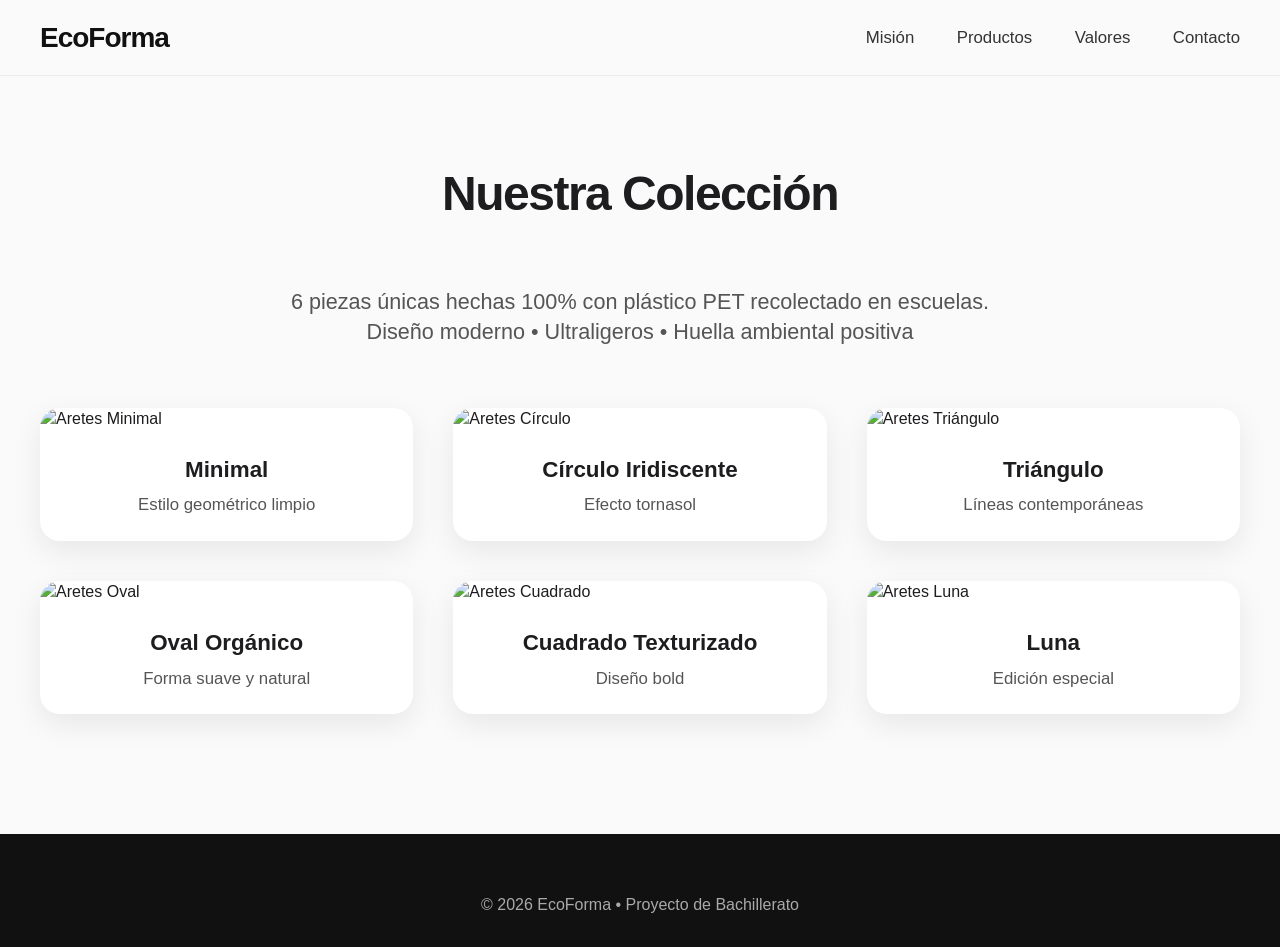
==== productos.html @ 33035501 "Add files via upload" ====
<!DOCTYPE html>
<html lang="es">
<head>
  <meta charset="UTF-8">
  <meta name="viewport" content="width=device-width, initial-scale=1.0">
  <title>Productos - EcoForma</title>
  <link rel="stylesheet" href="css/style.css">
  <style>
    .products-grid {
      display: grid;
      grid-template-columns: repeat(auto-fit, minmax(320px, 1fr));
      gap: 40px;
      max-width: 1280px;
      margin: 0 auto;
    }
    .product-card {
      background: white;
      border-radius: 20px;
      overflow: hidden;
      box-shadow: 0 10px 30px rgba(0,0,0,0.08);
      transition: all 0.4s ease;
    }
    .product-card:hover {
      transform: translateY(-12px);
      box-shadow: 0 20px 40px rgba(0,0,0,0.12);
    }
    .product-card img {
      width: 100%;
      height: 380px;
      object-fit: cover;
    }
    .product-info {
      padding: 24px;
      text-align: center;
    }
    .product-info h3 {
      font-size: 1.4rem;
      font-weight: 600;
      margin-bottom: 8px;
    }
    .product-info p {
      color: #555;
      font-size: 1.05rem;
    }
  </style>
</head>
<body>
  <header>
    <nav>
      <a href="index.html" class="logo">EcoForma</a>
      <div class="nav-links">
        <a href="mision.html">Misión</a>
        <a href="productos.html">Productos</a>
        <a href="valores.html">Valores</a>
        <a href="contacto.html">Contacto</a>
      </div>
    </nav>
  </header>

  <section class="section">
    <h2>Nuestra Colección</h2>
    <p style="text-align: center; max-width: 700px; margin: 0 auto 60px; font-size: 1.35rem; color: #555;">
      6 piezas únicas hechas 100% con plástico PET recolectado en escuelas.<br>
      Diseño moderno • Ultraligeros • Huella ambiental positiva
    </p>

    <div class="products-grid">
      <div class="product-card">
        <img src="img/producto1.jpg" alt="Aretes Minimal">
        <div class="product-info">
          <h3>Minimal</h3>
          <p>Estilo geométrico limpio</p>
        </div>
      </div>

      <div class="product-card">
        <img src="img/producto2.jpg" alt="Aretes Círculo">
        <div class="product-info">
          <h3>Círculo Iridiscente</h3>
          <p>Efecto tornasol</p>
        </div>
      </div>

      <div class="product-card">
        <img src="img/producto3.jpg" alt="Aretes Triángulo">
        <div class="product-info">
          <h3>Triángulo</h3>
          <p>Líneas contemporáneas</p>
        </div>
      </div>

      <div class="product-card">
        <img src="img/producto4.jpg" alt="Aretes Oval">
        <div class="product-info">
          <h3>Oval Orgánico</h3>
          <p>Forma suave y natural</p>
        </div>
      </div>

      <div class="product-card">
        <img src="img/producto5.jpg" alt="Aretes Cuadrado">
        <div class="product-info">
          <h3>Cuadrado Texturizado</h3>
          <p>Diseño bold</p>
        </div>
      </div>

      <div class="product-card">
        <img src="img/producto6.jpg" alt="Aretes Luna">
        <div class="product-info">
          <h3>Luna</h3>
          <p>Edición especial</p>
        </div>
      </div>
    </div>
  </section>

  <footer>
    <p>&copy; 2026 EcoForma • Proyecto de Bachillerato</p>
  </footer>
</body>
</html>
---- css/style.css ----
* {
    margin: 0;
    padding: 0;
    box-sizing: border-box;
}

body {
    font-family: -apple-system, BlinkMacSystemFont, "Segoe UI", Roboto, sans-serif;
    background: #fafafa;
    color: #1d1d1f;
    line-height: 1.4;
}

header {
    position: fixed;
    top: 0;
    width: 100%;
    background: rgba(250, 250, 250, 0.85);
    backdrop-filter: blur(30px);
    z-index: 1000;
    border-bottom: 1px solid rgba(0, 0, 0, 0.06);
}

nav {
    max-width: 1280px;
    margin: 0 auto;
    padding: 18px 40px;
    display: flex;
    justify-content: space-between;
    align-items: center;
}

.logo {
    font-size: 1.75rem;
    font-weight: 700;
    letter-spacing: -1px;
    color: #111;
    text-decoration: none;
}

.nav-links a {
    margin-left: 38px;
    text-decoration: none;
    color: #333;
    font-weight: 500;
    font-size: 1.05rem;
    transition: all 0.3s;
}

.nav-links a:hover {
    color: #2e8b57;
}

/* Hero Apple Style */
.hero {
    height: 100vh;
    background: linear-gradient(180deg, rgba(0,0,0,0.55), rgba(0,0,0,0.65)), url('../img/hero.jpg');
    background-size: cover;
    background-position: center;
    display: flex;
    align-items: center;
    justify-content: center;
    text-align: center;
    color: white;
}

.hero-content {
    max-width: 820px;
    padding: 0 20px;
}

.hero-content h1 {
    font-size: 4.2rem;
    font-weight: 700;
    letter-spacing: -3px;
    line-height: 1.05;
    margin-bottom: 1.2rem;
}

.hero-content p {
    font-size: 1.55rem;
    margin-bottom: 2.8rem;
    opacity: 0.92;
}

.btn {
    padding: 16px 48px;
    font-size: 1.2rem;
    font-weight: 600;
    background: white;
    color: #111;
    border-radius: 9999px;
    text-decoration: none;
    display: inline-block;
    transition: all 0.4s ease;
}

.btn:hover {
    transform: scale(1.06);
    background: #f0f0f0;
}

/* Secciones */
.section {
    padding: 160px 40px 120px;
    max-width: 1280px;
    margin: 0 auto;
}

h2 {
    font-size: 3rem;
    font-weight: 700;
    text-align: center;
    letter-spacing: -1.5px;
    margin-bottom: 60px;
}

footer {
    background: #111;
    color: #aaa;
    text-align: center;
    padding: 60px 20px 30px;
    font-size: 1rem;
}
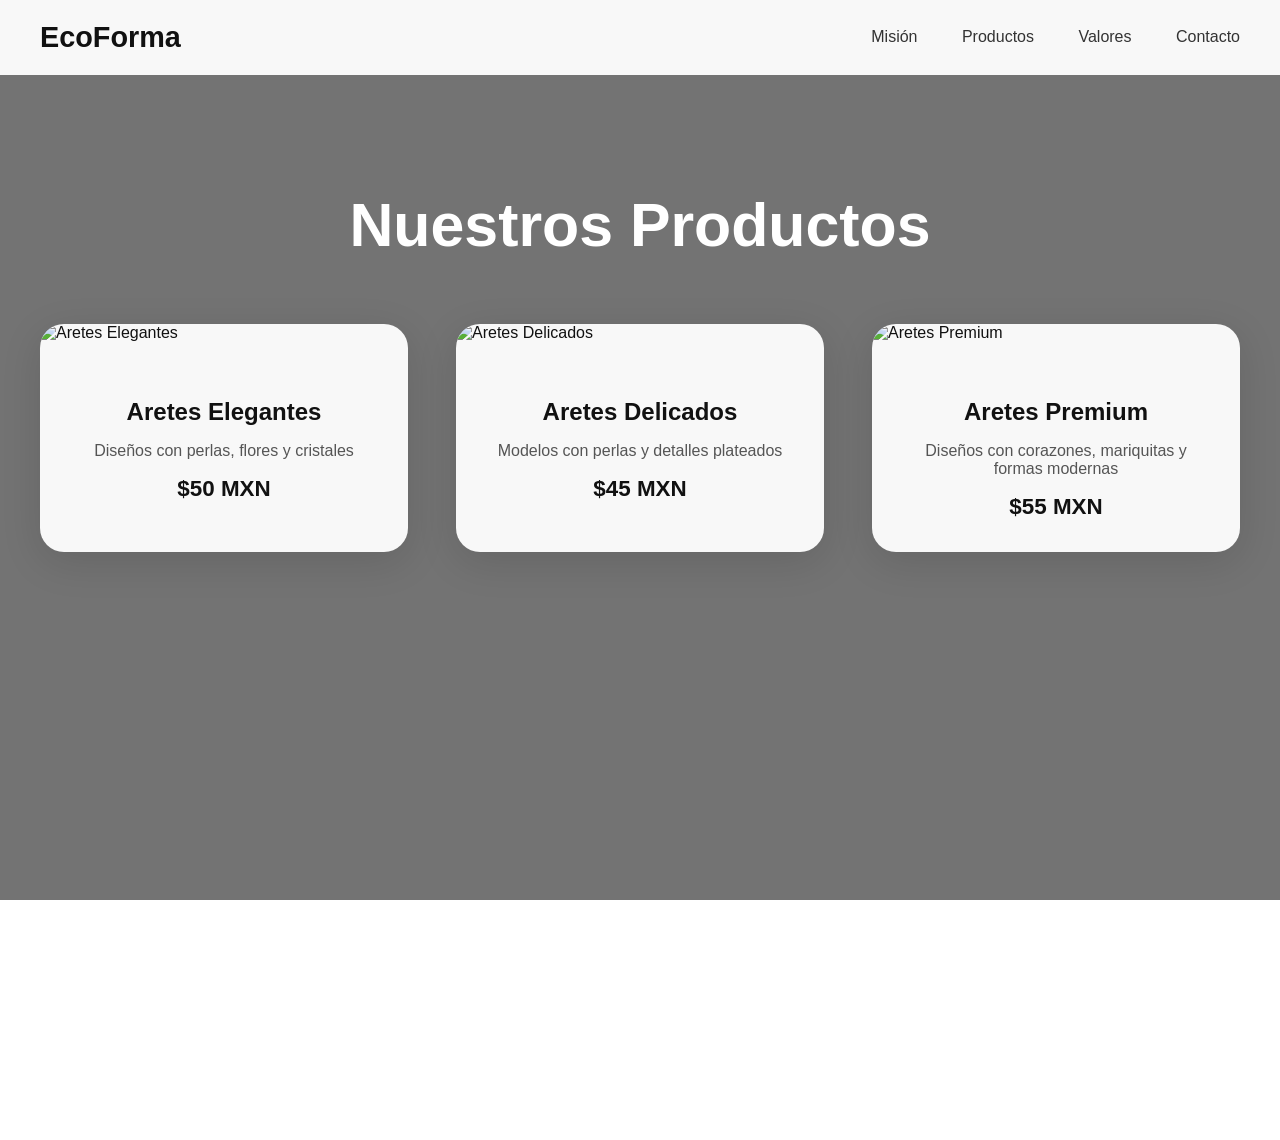
==== commit 43f61b61: "Update productos.html" ====
--- a/productos.html
+++ b/productos.html
@@ -4,49 +4,99 @@
   <meta charset="UTF-8">
   <meta name="viewport" content="width=device-width, initial-scale=1.0">
   <title>Productos - EcoForma</title>
-  <link rel="stylesheet" href="css/style.css">
+  <link rel="stylesheet" href="https://cdnjs.cloudflare.com/ajax/libs/font-awesome/6.6.0/css/all.min.css">
   <style>
-    .products-grid {
-      display: grid;
-      grid-template-columns: repeat(auto-fit, minmax(320px, 1fr));
-      gap: 40px;
-      max-width: 1280px;
+    body {
+      font-family: -apple-system, BlinkMacSystemFont, sans-serif;
+      margin: 0;
+      background: linear-gradient(rgba(0,0,0,0.55), rgba(0,0,0,0.55)), 
+                  url('https://picsum.photos/id/866/2000/1200') center/cover;
+      background-attachment: fixed;
+      color: white;
+    }
+    nav { 
+      position: fixed; 
+      width: 100%; 
+      background: rgba(255,255,255,0.95); 
+      backdrop-filter: blur(20px); 
+      z-index: 1000; 
+    }
+    .nav-content { 
+      max-width: 1200px; 
+      margin: 0 auto; 
+      padding: 1.3rem 2rem; 
+      display: flex; 
+      justify-content: space-between; 
+      align-items: center; 
+    }
+    .logo { 
+      font-size: 1.8rem; 
+      font-weight: 600; 
+      color: #111; 
+      text-decoration: none; 
+    }
+    .nav-links a { 
+      margin-left: 2.5rem; 
+      text-decoration: none; 
+      color: #333; 
+      font-weight: 500; 
+    }
+
+    section {
+      min-height: 100vh;
+      padding: 140px 2rem 100px;
+      max-width: 1200px;
       margin: 0 auto;
     }
-    .product-card {
-      background: white;
-      border-radius: 20px;
+    h1 { 
+      font-size: 3.8rem; 
+      text-align: center; 
+      margin-bottom: 4rem; 
+    }
+    
+    .product-grid {
+      display: grid;
+      grid-template-columns: repeat(auto-fit, minmax(300px, 1fr));
+      gap: 3rem;
+    }
+    .product {
+      background: rgba(255,255,255,0.95);
+      color: #111;
+      border-radius: 24px;
       overflow: hidden;
-      box-shadow: 0 10px 30px rgba(0,0,0,0.08);
-      transition: all 0.4s ease;
+      box-shadow: 0 10px 40px rgba(0,0,0,0.12);
+      transition: transform 0.3s;
     }
-    .product-card:hover {
-      transform: translateY(-12px);
-      box-shadow: 0 20px 40px rgba(0,0,0,0.12);
+    .product:hover {
+      transform: translateY(-10px);
     }
-    .product-card img {
+    .product img {
       width: 100%;
-      height: 380px;
+      height: 340px;
       object-fit: cover;
     }
     .product-info {
-      padding: 24px;
+      padding: 2rem;
       text-align: center;
     }
-    .product-info h3 {
-      font-size: 1.4rem;
-      font-weight: 600;
-      margin-bottom: 8px;
+    .product-info h3 { 
+      margin-bottom: 0.6rem; 
+      font-size: 1.5rem;
     }
     .product-info p {
       color: #555;
-      font-size: 1.05rem;
+      margin-bottom: 1rem;
+    }
+    .price {
+      font-size: 1.4rem;
+      color: var(--green);
+      font-weight: 600;
     }
   </style>
 </head>
 <body>
-  <header>
-    <nav>
+  <nav>
+    <div class="nav-content">
       <a href="index.html" class="logo">EcoForma</a>
       <div class="nav-links">
         <a href="mision.html">Misión</a>
@@ -54,69 +104,44 @@
         <a href="valores.html">Valores</a>
         <a href="contacto.html">Contacto</a>
       </div>
-    </nav>
-  </header>
+    </div>
+  </nav>
 
-  <section class="section">
-    <h2>Nuestra Colección</h2>
-    <p style="text-align: center; max-width: 700px; margin: 0 auto 60px; font-size: 1.35rem; color: #555;">
-      6 piezas únicas hechas 100% con plástico PET recolectado en escuelas.<br>
-      Diseño moderno • Ultraligeros • Huella ambiental positiva
-    </p>
-
-    <div class="products-grid">
-      <div class="product-card">
-        <img src="img/producto1.jpg" alt="Aretes Minimal">
+  <section>
+    <h1>Nuestros Productos</h1>
+    <div class="product-grid">
+      
+      <!-- Producto 1 - $50 -->
+      <div class="product">
+        <img src="https://picsum.photos/id/201/600/600" alt="Aretes Elegantes">
         <div class="product-info">
-          <h3>Minimal</h3>
-          <p>Estilo geométrico limpio</p>
+          <h3>Aretes Elegantes</h3>
+          <p>Diseños con perlas, flores y cristales</p>
+          <strong class="price">$50 MXN</strong>
         </div>
       </div>
 
-      <div class="product-card">
-        <img src="img/producto2.jpg" alt="Aretes Círculo">
+      <!-- Producto 2 - $45 -->
+      <div class="product">
+        <img src="https://picsum.photos/id/237/600/600" alt="Aretes Delicados">
         <div class="product-info">
-          <h3>Círculo Iridiscente</h3>
-          <p>Efecto tornasol</p>
+          <h3>Aretes Delicados</h3>
+          <p>Modelos con perlas y detalles plateados</p>
+          <strong class="price">$45 MXN</strong>
         </div>
       </div>
 
-      <div class="product-card">
-        <img src="img/producto3.jpg" alt="Aretes Triángulo">
+      <!-- Producto 3 - $55 -->
+      <div class="product">
+        <img src="https://picsum.photos/id/866/600/600" alt="Aretes Premium">
         <div class="product-info">
-          <h3>Triángulo</h3>
-          <p>Líneas contemporáneas</p>
+          <h3>Aretes Premium</h3>
+          <p>Diseños con corazones, mariquitas y formas modernas</p>
+          <strong class="price">$55 MXN</strong>
         </div>
       </div>
 
-      <div class="product-card">
-        <img src="img/producto4.jpg" alt="Aretes Oval">
-        <div class="product-info">
-          <h3>Oval Orgánico</h3>
-          <p>Forma suave y natural</p>
-        </div>
-      </div>
-
-      <div class="product-card">
-        <img src="img/producto5.jpg" alt="Aretes Cuadrado">
-        <div class="product-info">
-          <h3>Cuadrado Texturizado</h3>
-          <p>Diseño bold</p>
-        </div>
-      </div>
-
-      <div class="product-card">
-        <img src="img/producto6.jpg" alt="Aretes Luna">
-        <div class="product-info">
-          <h3>Luna</h3>
-          <p>Edición especial</p>
-        </div>
-      </div>
     </div>
   </section>
-
-  <footer>
-    <p>&copy; 2026 EcoForma • Proyecto de Bachillerato</p>
-  </footer>
 </body>
-</html>+</html>
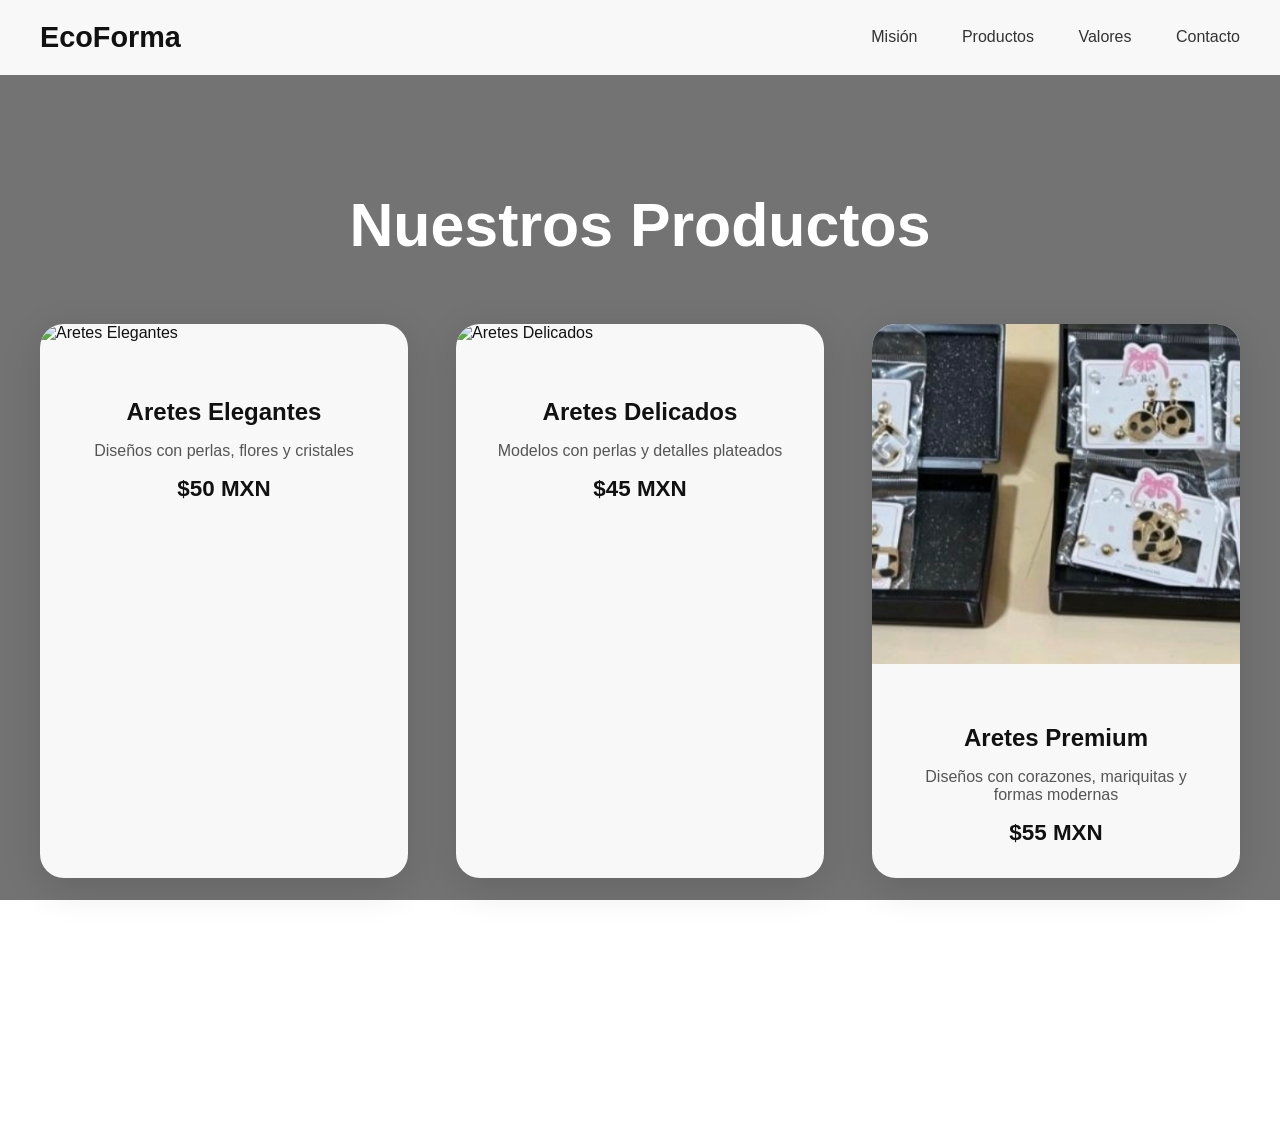
==== commit 6a335362: "Update productos.html" ====
--- a/productos.html
+++ b/productos.html
@@ -133,7 +133,7 @@
 
       <!-- Producto 3 - $55 -->
       <div class="product">
-        <img src="https://picsum.photos/id/866/600/600" alt="Aretes Premium">
+        <img src="Aretes Premium.JPG" alt="Aretes Premium">
         <div class="product-info">
           <h3>Aretes Premium</h3>
           <p>Diseños con corazones, mariquitas y formas modernas</p>
